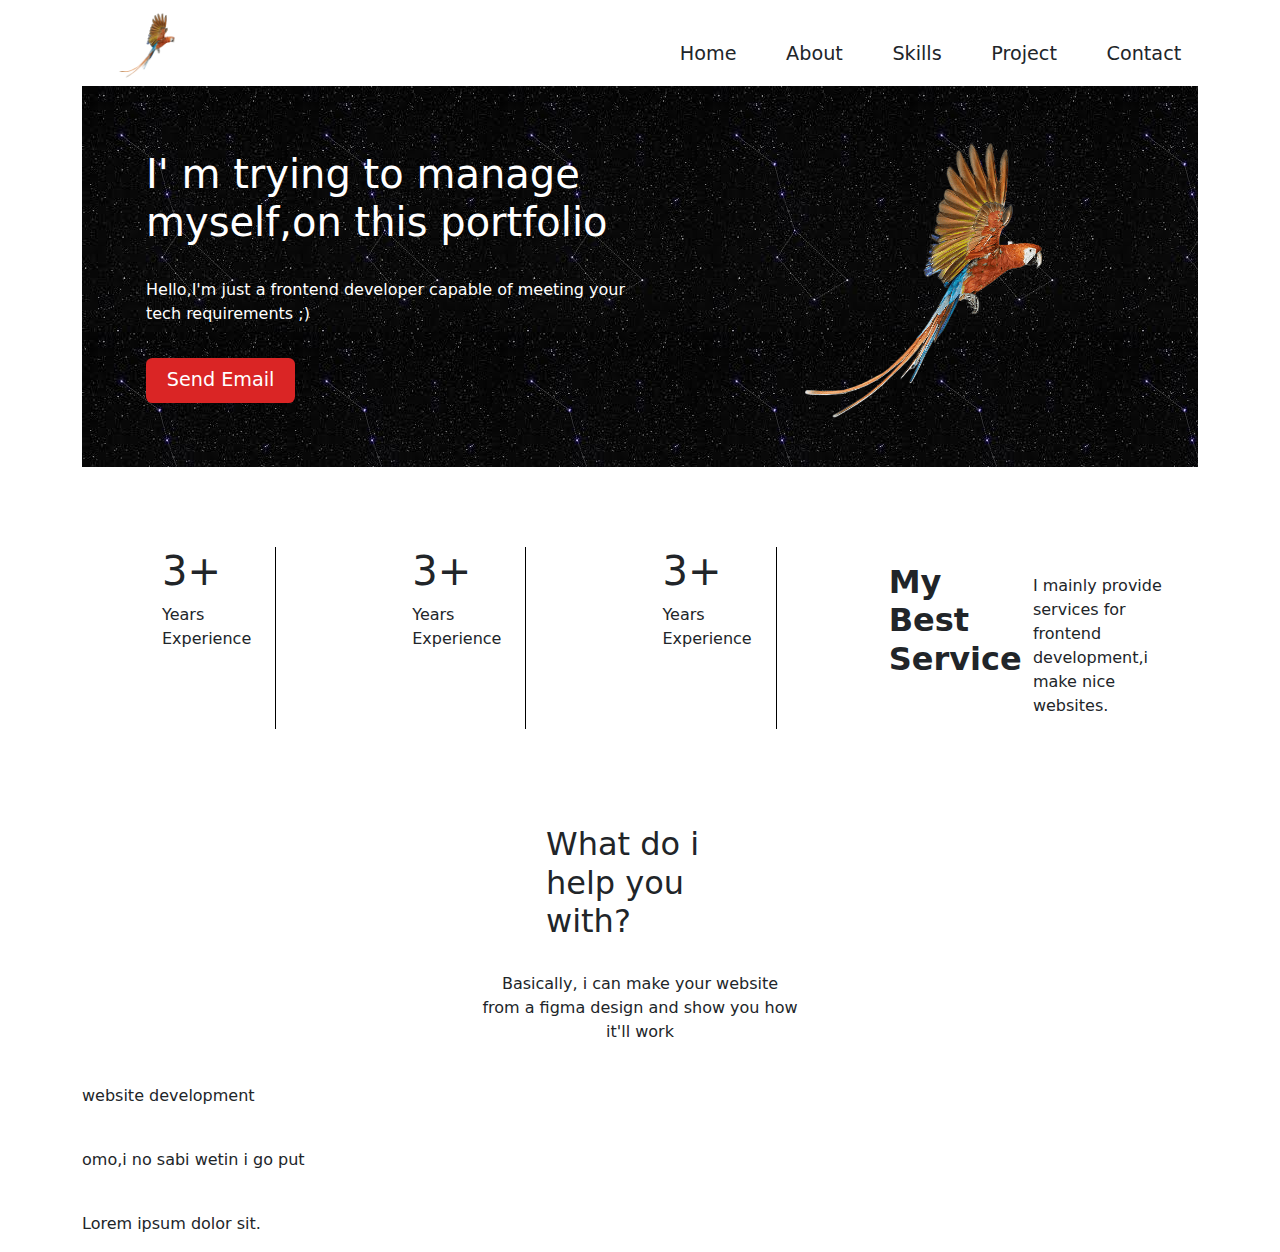
==== html/about.html @ 74274da4 "Initial setup" ====
<!DOCTYPE html>
<html lang="en">
<head>
    <meta charset="UTF-8">
    <meta name="viewport" content="width=device-width, initial-scale=1.0">
    <title>Document</title>
    <link rel="stylesheet" href="./about.css">
    <link rel="stylesheet" href="./bootstrap/bootstrap.min.css">
</head>
<body class="container">
    <header class="container">
        <div>
            <img src="./images/png-transparent-parrot-bird-battery-charger-flying-the-colored-parrot-color-splash-animals-color-pencil-fotor-bg-remover-20240722173542.png" alt="" width="32%">
        </div>
        <div>
            <nav>
                <ul>
                    <li><a href="./index.html">Home</a></li>
                    <li><a href="">About</a></li>
                    <li><a href="">Skills</a></li>
                    <li><a href="">Project</a></li>
                    <li><a href="">Contact</a></li>
                </ul>
            </nav>
        </div>
    </header>
    <section class="wrap">
        <div class="text">
            <h1>I' m trying to manage myself,on this portfolio</h1>
            <p>Hello,I'm just a frontend developer capable of meeting your tech requirements ;)</p>
            <button class="button">Send Email</button>
        </div>
        <div>
            <img class="ban" src="./images/png-transparent-parrot-bird-battery-charger-flying-the-colored-parrot-color-splash-animals-color-pencil-fotor-bg-remover-20240722173542.png" alt="">
        </div>
    </section>
    <section class="cook">
        <div class="neo">
            <h1>3+</h1>
            <p>Years Experience</p>
        </div>
        <div class="neo">
            <h1>3+</h1>
            <p>Years Experience</p>
        </div>
        <div class="neo">
            <h1>3+</h1>
            <p>Years Experience</p>
        </div>
        <div class="her">
            <h3>My Best Service</h3>
        </div>
        <div class="her">
            <p>I mainly provide services for frontend development,i make nice websites.</p>
        </div>
    </section>
    <section class="mien">
        <h2>What do i help you with?</h2>
        <p>Basically, i can make your website from a figma design and show you how it'll work</p>
    </section>
    <section>
        <div>
            <img src="" alt="">
            <p>website development</p>
        </div>
        <div>
            <img src="" alt="">
            <p>omo,i no sabi wetin i go put</p>
        </div>
        <div>
            <img src="" alt="">
            <p>Lorem ipsum dolor sit.</p>
        </div>
    </section>
</body>
</html>
---- html/about.css ----
*{
    margin: 0;
    padding: 0;
    box-sizing: border-box;
}
:root{
    --black: hsl(0,0,0);
    --white: hsl(0, 0%, 100%);
    --red: hsl(0, 71%, 50%);
}
header{
    background: var(--black);
    display: flex;
}
nav > ul{
    display: inline-flex;
    margin: 0 0 0 9rem;
}
nav > ul >li{
    margin: 2rem 0 0 2.5rem;
    padding: .5rem .3rem;
    list-style-type: none;
}
nav > ul > li > a{
    text-decoration: none;
    color: var(--black);
    font-size: 1.2rem;
    font-weight: 500;
}
nav > ul > li > a:hover{
    background: var(--red);
    color: var(--white);
    padding: .7rem 1.1rem;
    border-radius: .7rem;
    transition: .2s;
}
.wrap{
    background-image: url(./images/bc.jpeg);
    display: flex;
}
.ban{
    border-radius: 1rem;
}
.text{
    margin: 3rem;
    padding: 1rem;
}
.text > h1,.text > p{
    color: var(--white);
}
.text > p{
    margin: 2rem 0 0 0 ;
}
.button{
    margin: 2rem 0 0 0;
    padding: .5rem 1.3rem;
    border: none;
    border-radius: .4rem;
    background: var(--red);
    color: var(--white);
    font-size: 1.2rem;
}
.cook{
    display: flex;
    margin: 5rem 0 3rem 3.5rem;
}
.neo{
    margin: 0 7rem 0 0;
    padding: 0 1.5rem 0 1.5rem;
    border-right: .1rem solid black;
}
.her{
    margin: 1rem 0 0 0 ;
}
.her > h3{
    font-size: 2rem;
    font-weight: 700;
} 
.her > p{
    margin: .7rem;
}
.mien > h2{
    margin: 6rem 29rem 2rem 29rem ;
}
.mien > p{
    text-align: center;
    margin: 1rem 25rem 1rem 25rem 
}
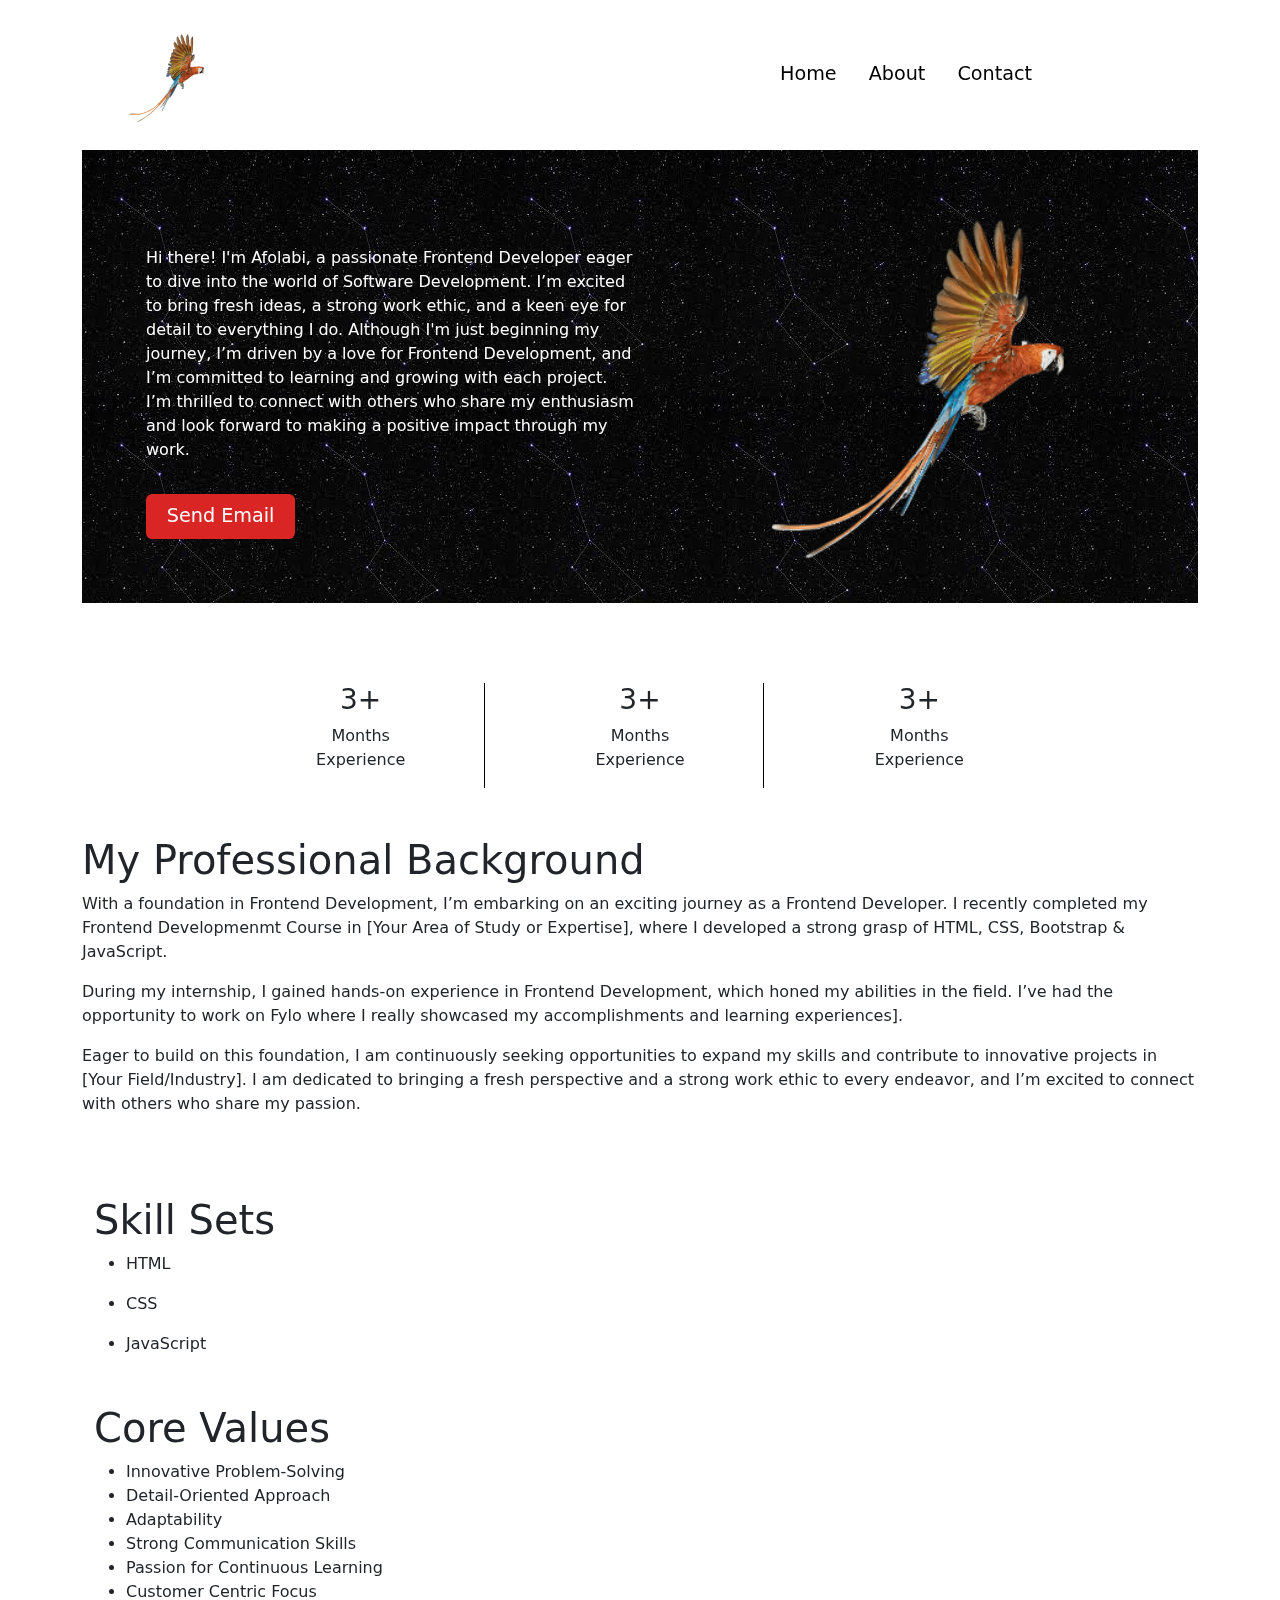
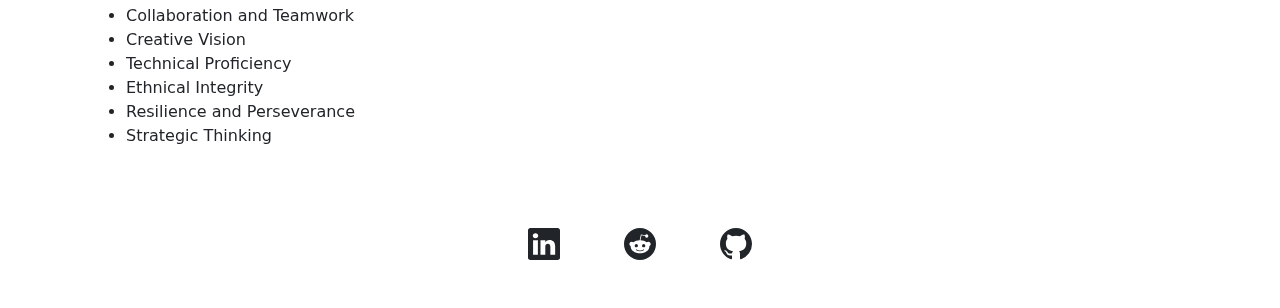
==== commit d0598339: "initial commit" ====
--- a/html/about.html
+++ b/html/about.html
@@ -1,76 +1,196 @@
 <!DOCTYPE html>
 <html lang="en">
-<head>
-    <meta charset="UTF-8">
-    <meta name="viewport" content="width=device-width, initial-scale=1.0">
-    <title>Document</title>
-    <link rel="stylesheet" href="./about.css">
-    <link rel="stylesheet" href="./bootstrap/bootstrap.min.css">
-</head>
-<body class="container">
-    <header class="container">
+  <head>
+    <meta charset="UTF-8" />
+    <meta name="viewport" content="width=device-width, initial-scale=1.0" />
+    <title>About KuKu Portfolio</title>
+    <link rel="stylesheet" href="./about.css" />
+    <link rel="stylesheet" href="global.css" />
+    <link rel="stylesheet" href="./bootstrap/bootstrap.min.css" />
+  </head>
+  <body class="container">
+    <header class="container my-3">
+      <div>
+        <img
+          src="./images/png-transparent-parrot-bird-battery-charger-flying-the-colored-parrot-color-splash-animals-color-pencil-fotor-bg-remover-20240722173542.png"
+          alt=""
+          width="32%"
+        />
+      </div>
+      <div class="desktop-nav">
+        <nav>
+          <ul>
+            <li><a href="./index.html">Home</a></li>
+            <li><a href="./about.html">About</a></li>
+            <li><a href="./contact.html">Contact</a></li>
+          </ul>
+        </nav>
+      </div>
+
+      <div class="mobile-nav">
+        <nav class="off-screen-menu flex-column">
+          <ul class="d-flex flex-column gap-4 p-0">
+            <li><a href="./index.html">Home</a></li>
+            <li><a href="./about.html">About</a></li>
+            <li><a href="./contact.html">Contact</a></li>
+          </ul>
+        </nav>
+      </div>
+
+      <nav class="ham-nav">
+        <div class="ham-menu">
+          <span class="bg-black"></span>
+          <span class="bg-black"></span>
+          <span class="bg-black"></span>
+        </div>
+      </nav>
+    </header>
+    <section class="wrap">
+      <div class="text">
+        <!-- <h1>I'm trying to manage myself,on this portfolio</h1> -->
+        <p>
+          Hi there! I'm Afolabi, a passionate Frontend Developer eager to dive
+          into the world of Software Development. I’m excited to bring fresh
+          ideas, a strong work ethic, and a keen eye for detail to everything I
+          do. Although I'm just beginning my journey, I’m driven by a love for
+          Frontend Development, and I’m committed to learning and growing with
+          each project. I’m thrilled to connect with others who share my
+          enthusiasm and look forward to making a positive impact through my
+          work.
+        </p>
+        <button class="button">Send Email</button>
+      </div>
+      <div class="d-flex justify-content-center">
+        <img
+          class="ban"
+          src="./images/png-transparent-parrot-bird-battery-charger-flying-the-colored-parrot-color-splash-animals-color-pencil-fotor-bg-remover-20240722173542.png"
+          alt=""
+        />
+      </div>
+    </section>
+    <section class="cook">
+      <div class="experience d-flex mx-auto">
+        <div class="neo neo-1">
+          <h3>3+</h3>
+          <p>Months Experience</p>
+        </div>
+        <div class="neo neo-1">
+          <h3>3+</h3>
+          <p>Months Experience</p>
+        </div>
+        <div class="neo">
+          <h3>3+</h3>
+          <p>Months Experience</p>
+        </div>
+      </div>
+
+      <div class="mt-5">
         <div>
-            <img src="./images/png-transparent-parrot-bird-battery-charger-flying-the-colored-parrot-color-splash-animals-color-pencil-fotor-bg-remover-20240722173542.png" alt="" width="32%">
+          <h1>My Professional Background</h1>
         </div>
         <div>
-            <nav>
-                <ul>
-                    <li><a href="./index.html">Home</a></li>
-                    <li><a href="">About</a></li>
-                    <li><a href="">Skills</a></li>
-                    <li><a href="">Project</a></li>
-                    <li><a href="">Contact</a></li>
-                </ul>
-            </nav>
+          <p>
+            With a foundation in Frontend Development, I’m embarking on an
+            exciting journey as a Frontend Developer. I recently completed my
+            Frontend Developmenmt Course in [Your Area of Study or Expertise],
+            where I developed a strong grasp of HTML, CSS, Bootstrap &
+            JavaScript.
+          </p>
+          <p>
+            During my internship, I gained hands-on experience in Frontend
+            Development, which honed my abilities in the field. I’ve had the
+            opportunity to work on Fylo where I really showcased my
+            accomplishments and learning experiences].
+          </p>
+          <p>
+            Eager to build on this foundation, I am continuously seeking
+            opportunities to expand my skills and contribute to innovative
+            projects in [Your Field/Industry]. I am dedicated to bringing a
+            fresh perspective and a strong work ethic to every endeavor, and I’m
+            excited to connect with others who share my passion.
+          </p>
         </div>
-    </header>
-    <section class="wrap">
-        <div class="text">
-            <h1>I' m trying to manage myself,on this portfolio</h1>
-            <p>Hello,I'm just a frontend developer capable of meeting your tech requirements ;)</p>
-            <button class="button">Send Email</button>
-        </div>
-        <div>
-            <img class="ban" src="./images/png-transparent-parrot-bird-battery-charger-flying-the-colored-parrot-color-splash-animals-color-pencil-fotor-bg-remover-20240722173542.png" alt="">
-        </div>
-    </section>
-    <section class="cook">
-        <div class="neo">
-            <h1>3+</h1>
-            <p>Years Experience</p>
-        </div>
-        <div class="neo">
-            <h1>3+</h1>
-            <p>Years Experience</p>
-        </div>
-        <div class="neo">
-            <h1>3+</h1>
-            <p>Years Experience</p>
-        </div>
-        <div class="her">
-            <h3>My Best Service</h3>
-        </div>
-        <div class="her">
-            <p>I mainly provide services for frontend development,i make nice websites.</p>
-        </div>
-    </section>
-    <section class="mien">
-        <h2>What do i help you with?</h2>
-        <p>Basically, i can make your website from a figma design and show you how it'll work</p>
+      </div>
     </section>
     <section>
-        <div>
-            <img src="" alt="">
-            <p>website development</p>
-        </div>
-        <div>
-            <img src="" alt="">
-            <p>omo,i no sabi wetin i go put</p>
-        </div>
-        <div>
-            <img src="" alt="">
-            <p>Lorem ipsum dolor sit.</p>
-        </div>
+      <div class="container mt-5">
+        <h1>Skill Sets</h1>
+        <ul class="d-flex flex-column gap-3">
+          <li>HTML</li>
+          <li>CSS</li>
+          <li>JavaScript</li>
+        </ul>
+      </div>
+
+      <div class="container mt-5">
+        <h1>Core Values</h1>
+        <ul>
+          <li>Innovative Problem-Solving</li>
+          <li>Detail-Oriented Approach</li>
+          <li>Adaptability</li>
+          <li>Strong Communication Skills</li>
+          <li>Passion for Continuous Learning</li>
+          <li>Customer Centric Focus</li>
+          <li>Collaboration and Teamwork</li>
+          <li>Creative Vision</li>
+          <li>Technical Proficiency</li>
+          <li>Ethnical Integrity</li>
+          <li>Resilience and Perseverance</li>
+          <li>Strategic Thinking</li>
+        </ul>
+      </div>
     </section>
-</body>
-</html>+    <footer class="container d-flex justify-content-center gap-3 mb-5">
+      <a href="#">
+        <svg
+          class="text-body"
+          xmlns="http://www.w3.org/2000/svg"
+          width="32"
+          height="32"
+          fill="currentColor"
+          class="bi bi-linkedin"
+          viewBox="0 0 16 16"
+        >
+          <path
+            d="M0 1.146C0 .513.526 0 1.175 0h13.65C15.474 0 16 .513 16 1.146v13.708c0 .633-.526 1.146-1.175 1.146H1.175C.526 16 0 15.487 0 14.854zm4.943 12.248V6.169H2.542v7.225zm-1.2-8.212c.837 0 1.358-.554 1.358-1.248-.015-.709-.52-1.248-1.342-1.248S2.4 3.226 2.4 3.934c0 .694.521 1.248 1.327 1.248zm4.908 8.212V9.359c0-.216.016-.432.08-.586.173-.431.568-.878 1.232-.878.869 0 1.216.662 1.216 1.634v3.865h2.401V9.25c0-2.22-1.184-3.252-2.764-3.252-1.274 0-1.845.7-2.165 1.193v.025h-.016l.016-.025V6.169h-2.4c.03.678 0 7.225 0 7.225z"
+          />
+        </svg>
+      </a>
+      <a href="#" class="mx-5">
+        <svg
+          class="text-body"
+          xmlns="http://www.w3.org/2000/svg"
+          width="32"
+          height="32"
+          fill="currentColor"
+          class="bi bi-reddit"
+          viewBox="0 0 16 16"
+        >
+          <path
+            d="M6.167 8a.83.83 0 0 0-.83.83c0 .459.372.84.83.831a.831.831 0 0 0 0-1.661m1.843 3.647c.315 0 1.403-.038 1.976-.611a.23.23 0 0 0 0-.306.213.213 0 0 0-.306 0c-.353.363-1.126.487-1.67.487-.545 0-1.308-.124-1.671-.487a.213.213 0 0 0-.306 0 .213.213 0 0 0 0 .306c.564.563 1.652.61 1.977.61zm.992-2.807c0 .458.373.83.831.83s.83-.381.83-.83a.831.831 0 0 0-1.66 0z"
+          />
+          <path
+            d="M16 8A8 8 0 1 1 0 8a8 8 0 0 1 16 0m-3.828-1.165c-.315 0-.602.124-.812.325-.801-.573-1.9-.945-3.121-.993l.534-2.501 1.738.372a.83.83 0 1 0 .83-.869.83.83 0 0 0-.744.468l-1.938-.41a.2.2 0 0 0-.153.028.2.2 0 0 0-.086.134l-.592 2.788c-1.24.038-2.358.41-3.17.992-.21-.2-.496-.324-.81-.324a1.163 1.163 0 0 0-.478 2.224q-.03.17-.029.353c0 1.795 2.091 3.256 4.669 3.256s4.668-1.451 4.668-3.256c0-.114-.01-.238-.029-.353.401-.181.688-.592.688-1.069 0-.65-.525-1.165-1.165-1.165"
+          />
+        </svg>
+      </a>
+      <a href="#">
+        <svg
+          class="text-body"
+          xmlns="http://www.w3.org/2000/svg"
+          width="32"
+          height="32"
+          fill="currentColor"
+          class="bi bi-github"
+          viewBox="0 0 16 16"
+        >
+          <path
+            d="M8 0C3.58 0 0 3.58 0 8c0 3.54 2.29 6.53 5.47 7.59.4.07.55-.17.55-.38 0-.19-.01-.82-.01-1.49-2.01.37-2.53-.49-2.69-.94-.09-.23-.48-.94-.82-1.13-.28-.15-.68-.52-.01-.53.63-.01 1.08.58 1.23.82.72 1.21 1.87.87 2.33.66.07-.52.28-.87.51-1.07-1.78-.2-3.64-.89-3.64-3.95 0-.87.31-1.59.82-2.15-.08-.2-.36-1.02.08-2.12 0 0 .67-.21 2.2.82.64-.18 1.32-.27 2-.27s1.36.09 2 .27c1.53-1.04 2.2-.82 2.2-.82.44 1.1.16 1.92.08 2.12.51.56.82 1.27.82 2.15 0 3.07-1.87 3.75-3.65 3.95.29.25.54.73.54 1.48 0 1.07-.01 1.93-.01 2.2 0 .21.15.46.55.38A8.01 8.01 0 0 0 16 8c0-4.42-3.58-8-8-8"
+          />
+        </svg>
+      </a>
+    </footer>
+
+    <script src="script.js"></script>
+  </body>
+</html>
--- a/html/about.css
+++ b/html/about.css
@@ -1,88 +1,206 @@
-*{
+* {
+  margin: 0;
+  padding: 0;
+  box-sizing: border-box;
+}
+
+:root {
+  --black: hsl(0, 0, 0);
+  --white: hsl(0, 0%, 100%);
+  --red: hsl(0, 71%, 50%);
+}
+
+header {
+  display: flex;
+  justify-content: space-between;
+  align-items: center;
+}
+
+nav {
+  display: flex;
+  justify-content: center;
+  align-items: center;
+}
+
+@media (max-width: 768px) {
+  nav {
+    display: none;
+  }
+}
+
+nav > ul {
+  display: inline-flex;
+  justify-content: space-between;
+  gap: 2rem;
+  margin-bottom: 0;
+}
+
+nav > ul > li {
+  list-style-type: none;
+}
+
+nav > ul > li > a {
+  text-decoration: none;
+  color: black;
+  font-size: 1.2rem;
+  font-weight: 500;
+}
+
+nav > ul > li > a:hover {
+  border-bottom: 0.1rem solid var(--red);
+  padding: 0.7rem 1.1rem;
+  border-radius: 0.7rem;
+  transition: 0.2s;
+}
+
+.wrap {
+  background-image: url(./images/bc.jpeg);
+  display: flex;
+}
+
+@media (max-width: 1024px) {
+  .wrap {
+    flex-direction: column;
+  }
+}
+
+.ban {
+  border-radius: 1rem;
+}
+
+@media (max-width: 1024px) {
+  .ban {
+    display: none;
+  }
+}
+
+.text {
+  margin: 3rem;
+  padding: 1rem;
+}
+
+.text > h1,
+.text > p {
+  color: var(--white);
+}
+
+.text > p {
+  margin: 2rem 0 0 0;
+}
+
+.button {
+  margin: 2rem 0 0 0;
+  padding: 0.5rem 1.3rem;
+  border: none;
+  border-radius: 0.4rem;
+  background: var(--red);
+  color: var(--white);
+  font-size: 1.2rem;
+}
+
+.cook {
+  margin: 5rem 0;
+}
+
+.experience {
+  width: 75%;
+}
+
+@media (max-width: 768px) {
+  .experience {
+    width: 100%;
+  }
+}
+
+.neo {
+  text-align: center;
+  padding: 0 3rem;
+  margin: 0 1rem;
+}
+
+@media (max-width: 768px) {
+  .neo {
     margin: 0;
-    padding: 0;
-    box-sizing: border-box;
-}
-:root{
-    --black: hsl(0,0,0);
-    --white: hsl(0, 0%, 100%);
-    --red: hsl(0, 71%, 50%);
-}
-header{
-    background: var(--black);
-    display: flex;
-}
-nav > ul{
-    display: inline-flex;
-    margin: 0 0 0 9rem;
-}
-nav > ul >li{
-    margin: 2rem 0 0 2.5rem;
-    padding: .5rem .3rem;
-    list-style-type: none;
-}
-nav > ul > li > a{
-    text-decoration: none;
-    color: var(--black);
-    font-size: 1.2rem;
-    font-weight: 500;
-}
-nav > ul > li > a:hover{
-    background: var(--red);
-    color: var(--white);
-    padding: .7rem 1.1rem;
-    border-radius: .7rem;
-    transition: .2s;
-}
-.wrap{
-    background-image: url(./images/bc.jpeg);
-    display: flex;
-}
-.ban{
-    border-radius: 1rem;
-}
-.text{
-    margin: 3rem;
-    padding: 1rem;
-}
-.text > h1,.text > p{
-    color: var(--white);
-}
-.text > p{
-    margin: 2rem 0 0 0 ;
-}
-.button{
-    margin: 2rem 0 0 0;
-    padding: .5rem 1.3rem;
-    border: none;
-    border-radius: .4rem;
-    background: var(--red);
-    color: var(--white);
-    font-size: 1.2rem;
-}
-.cook{
-    display: flex;
-    margin: 5rem 0 3rem 3.5rem;
-}
-.neo{
-    margin: 0 7rem 0 0;
-    padding: 0 1.5rem 0 1.5rem;
-    border-right: .1rem solid black;
-}
-.her{
-    margin: 1rem 0 0 0 ;
-}
-.her > h3{
-    font-size: 2rem;
-    font-weight: 700;
-} 
-.her > p{
-    margin: .7rem;
-}
-.mien > h2{
-    margin: 6rem 29rem 2rem 29rem ;
-}
-.mien > p{
-    text-align: center;
-    margin: 1rem 25rem 1rem 25rem 
-}+  }
+
+  .neo p {
+    font-size: 0.75rem;
+  }
+}
+
+@media (max-width: 500px) {
+  .neo {
+    padding: 0 1rem;
+  }
+}
+
+.neo-1 {
+  border-right: 0.1rem solid black;
+}
+
+.her {
+  margin: 1rem 0 0 0;
+}
+
+.her > h3 {
+  font-size: 2rem;
+  font-weight: 700;
+}
+
+.her > p {
+  margin: 0.7rem;
+  font-weight: 500;
+}
+
+.mien > h2 {
+  margin: 6rem 29rem 2rem 29rem;
+  font-family: "Franklin Gothic Medium", "Arial Narrow", Arial, sans-serif;
+  font-size: 600;
+  text-decoration: dottedv;
+}
+
+.mien > p {
+  text-align: center;
+  font-weight: 600;
+  margin: 1rem 25rem 1rem 25rem;
+}
+
+.milk {
+  width: 100%;
+  display: flex;
+  margin: 10rem 0 1rem 4rem;
+}
+
+.rum {
+  width: 33%;
+  margin: 1rem 3rem 1rem 0.5rem;
+  padding: 1rem 1rem;
+}
+
+.rum > p {
+  margin-top: 1rem;
+  padding-top: 1rem;
+  font-size: 1.3rem;
+  font-weight: 600;
+  text-align: center;
+}
+
+.bankai {
+  background-image: url(./images/bc.jpeg);
+  padding: 3rem 0;
+}
+
+.boon > a {
+  text-decoration: none;
+  font-size: 1.2rem;
+  font-weight: 400;
+  color: var(--white);
+}
+
+.boon > a:hover {
+  color: var(--red);
+}
+
+footer {
+  margin: 5rem 0;
+}
--- a/html/global.css
+++ b/html/global.css
@@ -0,0 +1,97 @@
+@import url("https://fonts.googleapis.com/css2?family=Raleway:ital,wght@0,100..900;1,100..900&display=swap");
+@import url("https://fonts.googleapis.com/css2?family=Open+Sans:ital,wght@0,300..800;1,300..800&display=swap");
+
+* {
+  margin: 0;
+  padding: 0;
+  box-sizing: border-box;
+}
+
+:root {
+  --black: hsl(0, 0, 0);
+  --white: hsl(0, 0%, 100%);
+  --red: hsl(0, 71%, 50%);
+}
+
+.off-screen-menu {
+  background-color: rgb(88, 88, 88);
+  height: 100vh;
+  width: 100vw;
+  max-width: 100vw;
+  position: fixed;
+  right: 0;
+  top: 0;
+  opacity: 0;
+  display: flex;
+  flex-direction: column;
+  align-items: center;
+  justify-content: center;
+  text-align: center;
+  z-index: -1;
+  transition: opacity 0.3s ease-in-out;
+}
+
+.off-screen-menu.active {
+  right: 0;
+  top: 0;
+  opacity: 0.97;
+  height: 100vh;
+  width: 100vw;
+  z-index: 1;
+}
+
+.ham-nav {
+  display: none;
+}
+
+@media (max-width: 768px) {
+  .ham-nav {
+    display: block;
+  }
+}
+
+.ham-menu {
+  height: 40px;
+  width: 40px;
+  margin-left: auto;
+  position: relative;
+}
+
+.ham-menu span {
+  height: 3px;
+  width: 80%;
+  background-color: #ffffff;
+  border-radius: 25px;
+  position: absolute;
+  left: 50%;
+  top: 50%;
+  transform: translate(-50%, -50%);
+  transition: 0.3s ease-in-out;
+  z-index: 2;
+}
+.ham-menu span:nth-child(1) {
+  top: 25%;
+}
+.ham-menu span:nth-child(3) {
+  top: 75%;
+}
+.ham-menu.active span {
+  background-color: white;
+}
+.ham-menu.active span:nth-child(1) {
+  top: 50%;
+  transform: translate(-50%, -50%) rotate(45deg);
+}
+.ham-menu.active span:nth-child(2) {
+  opacity: 0;
+}
+.ham-menu.active span:nth-child(3) {
+  top: 50%;
+  transform: translate(-50%, -50%) rotate(-45deg);
+}
+
+@media (max-width: 768px) {
+  .desktop-nav {
+    display: none;
+  }
+}
